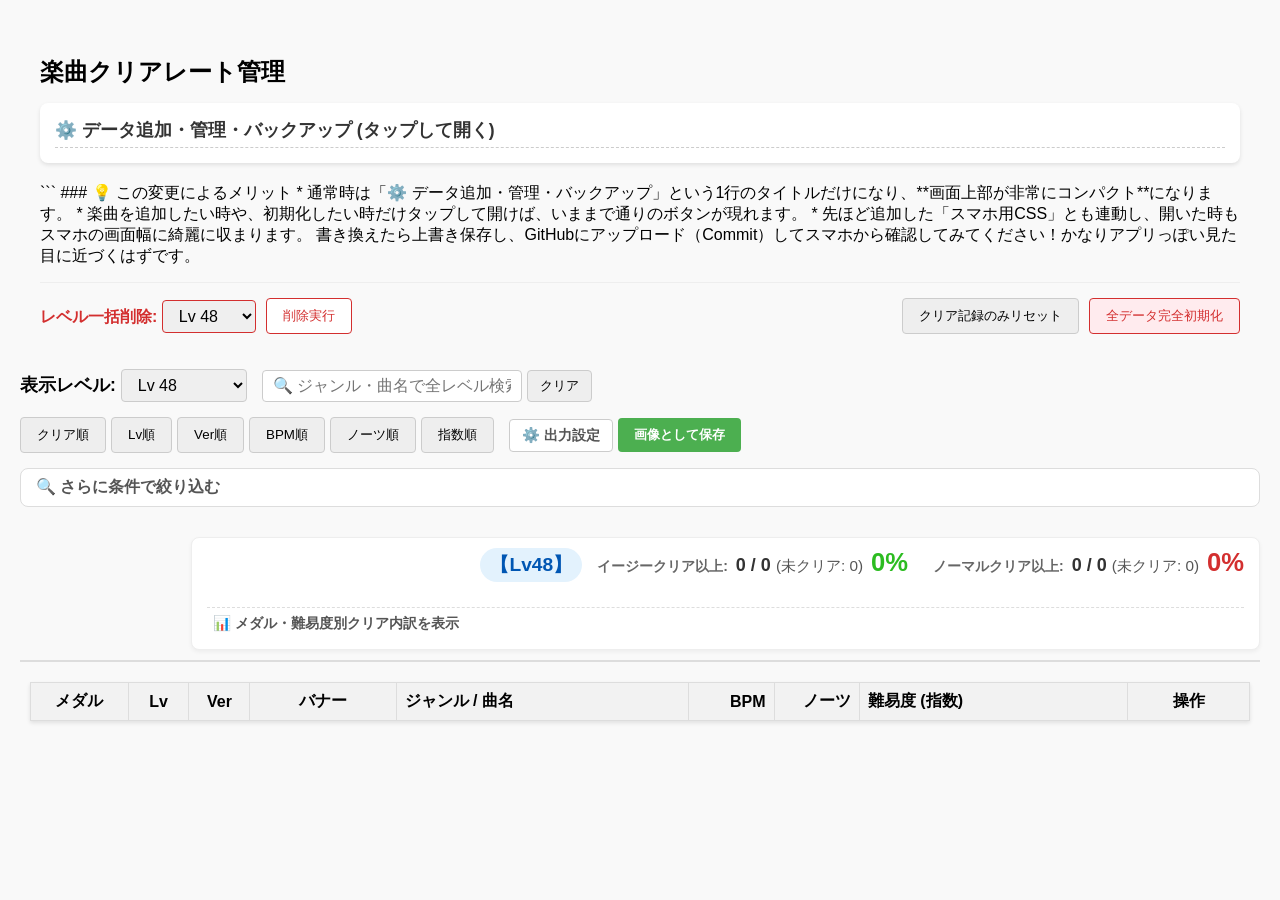
==== popn_Clear-Rate_app.html @ 13d61a09 "Update popn_Clear-Rate_app.html" ====
<!DOCTYPE html>
<html lang="ja">
<head>
    <meta charset="UTF-8">
    <meta name="viewport" content="width=device-width, initial-scale=1.0">
    <title>クリアレート管理アプリ</title>
    <style>
        body { font-family: sans-serif; padding: 20px; background-color: #f9f9f9; margin: 0; }
        h1 { font-size: 24px; margin-bottom: 15px; }
        .controls { margin-bottom: 20px; background: #fff; padding: 15px; border-radius: 8px; box-shadow: 0 2px 4px rgba(0,0,0,0.1); }
        .flex-row { display: flex; align-items: center; flex-wrap: wrap; gap: 10px; margin-bottom: 10px; }
        textarea { width: 100%; height: 100px; margin-bottom: 10px; font-family: monospace; border: 1px solid #ccc; border-radius: 4px; padding: 8px; box-sizing: border-box; }
        button { padding: 8px 16px; cursor: pointer; border: 1px solid #ccc; background-color: #eee; border-radius: 4px; }
        button:hover { background-color: #ddd; }
        select { padding: 6px 12px; font-size: 16px; border-radius: 4px; border: 1px solid #ccc; }
        .btn-danger { color: #d32f2f; border-color: #d32f2f; background-color: #ffebee; }
        .btn-danger:hover { background-color: #ffcdd2; }
        .btn-image { background-color: #4caf50; color: white; border: none; font-weight: bold; }
        .btn-image:hover { background-color: #45a049; }
        
        /* 検索ボックスのスタイル */
        .search-box { padding: 6px 10px; font-size: 16px; border: 1px solid #ccc; border-radius: 4px; width: 260px; box-sizing: border-box; }

        /* 追従（スティッキー）設定 */
        .view-header { 
            display: flex; justify-content: space-between; align-items: flex-end; 
            margin-bottom: 10px; padding-bottom: 10px; padding-top: 15px; 
            border-bottom: 2px solid #ddd; flex-wrap: wrap; gap: 15px; 
            position: sticky; top: 0; z-index: 1000; background-color: #f9f9f9; 
        }
        
        .stats-container { display: flex; flex-wrap: wrap; gap: 15px; align-items: baseline; justify-content: flex-end; margin-left: auto; background: #fff; padding: 10px 15px; border-radius: 8px; border: 1px solid #eee; box-shadow: 0 2px 4px rgba(0,0,0,0.05); }
        .stats-group { display: flex; align-items: baseline; gap: 8px; }
        .stats-title { font-size: 14px; color: #666; font-weight: bold; }
        .stats-fraction { font-size: 18px; font-weight: bold; color: #333; }
        .stats-remain { font-size: 0.85em; font-weight: normal; color: #555; }
        .stats-easypercentage { font-size: 1.6em; font-weight: bold; color: #2cbc21; }
        .stats-percentage { font-size: 1.6em; font-weight: bold; color: #d32f2f; }
        .stats-level { font-size: 1.2em; font-weight: bold; color: #0056b3; background: #e3f2fd; padding: 4px 10px; border-radius: 20px; }

        table { width: 100%; border-collapse: collapse; background: #fff; box-shadow: 0 2px 4px rgba(0,0,0,0.1); }
        th, td { border: 1px solid #ddd; padding: 8px; text-align: left; vertical-align: middle; }
        th { background-color: #f2f2f2; cursor: pointer; }
        .spicy-gauge { background-color: #ffe6e6; }
        .cleared-row { opacity: 0.8; }
        
        .edit-btn { cursor: pointer; font-size: 0.85em; padding: 4px 8px; background: #f0f0f0; border: 1px solid #ccc; border-radius: 4px; display: inline-block; font-weight: bold; white-space: nowrap; }
        .edit-btn:hover { background: #e0e0e0; }
        
        .ver-badge { font-weight: bold; color: #555; background: #eee; padding: 2px 6px; border-radius: 4px; font-size: 0.9em; display: inline-block; }
        .level-badge { font-weight: bold; color: #fff; background: #555; padding: 2px 6px; border-radius: 4px; font-size: 0.9em; display: inline-block; }
        
        /* コンパクト編集・メダル選択モーダル用のスタイル */
        .modal-overlay {
            position: fixed; top: 0; left: 0; width: 100%; height: 100%;
            background: rgba(0,0,0,0.6); z-index: 2000;
            display: flex; justify-content: center; align-items: center;
        }
        .modal-content {
            background: #fff; padding: 15px; border-radius: 8px; width: 90%; max-width: 450px;
            box-shadow: 0 4px 10px rgba(0,0,0,0.3);
            max-height: 90vh;
            overflow-y: auto;
        }
        .modal-content h3 { margin-top: 0; margin-bottom: 10px; font-size: 16px; }
        .input-group { display: flex; gap: 8px; margin-bottom: 8px; }
        .input-item { flex: 1; display: flex; flex-direction: column; }
        .input-item label { font-size: 12px; margin-bottom: 2px; color: #555; font-weight: bold; }
        .input-item input { 
            width: 100%; padding: 4px 8px; font-size: 13px; border: 1px solid #ccc; border-radius: 4px; box-sizing: border-box;
        }
        .modal-actions { margin-top: 15px; display: flex; justify-content: space-between; gap: 8px; }
        .modal-actions button { padding: 6px 12px; font-size: 13px; cursor: pointer; border-radius: 4px; }
        
        /* メダル選択グリッド */
        .medal-grid { display: grid; grid-template-columns: repeat(3, 1fr); gap: 10px; margin-top: 10px; }
        .medal-item { cursor: pointer; text-align: center; padding: 10px; border: 1px solid #eee; border-radius: 8px; transition: background 0.2s; }
        .medal-item:hover { background: #f0f8ff; border-color: #2196F3; }
        .medal-item img { width: 36px; height: 36px; object-fit: contain; display: block; margin: 0 auto 5px; }
        .medal-item .fallback-text { height: 36px; display: flex; align-items: center; justify-content: center; font-weight: bold; color: #555; font-size: 0.9em; margin-bottom: 5px; }

        /* 出力設定などのプルダウン（▼マーク）を消す */
        details > summary { list-style: none; }
        details > summary::-webkit-details-marker { display: none; }

        /* ロード画面 */
        .loading-overlay {
            position: fixed; top: 0; left: 0; width: 100%; height: 100%;
            background: rgba(255,255,255,0.8); z-index: 9999;
            display: none; justify-content: center; align-items: center;
            font-size: 1.5em; font-weight: bold; color: #333; flex-direction: column;
        }
        .spinner {
            border: 4px solid #f3f3f3; border-top: 4px solid #3498db;
            border-radius: 50%; width: 40px; height: 40px; animation: spin 1s linear infinite; margin-bottom: 10px;
        }
        @keyframes spin { 0% { transform: rotate(0deg); } 100% { transform: rotate(360deg); } }

        /* =========================================
           📱 スマホ向け最適化（レスポンシブデザイン）
           ========================================= */
        @media screen and (max-width: 768px) {
            body { padding: 10px; }
            .flex-row { flex-direction: column; align-items: stretch; gap: 5px; }
            button, select, input.search-box { 
                width: 100%; padding: 12px; font-size: 16px; box-sizing: border-box; margin-bottom: 5px;
            }
            details > div > div { width: 48%; flex: 1 1 48%; }
            .view-header { position: static; padding-top: 5px; }
            th:nth-child(3), td:nth-child(3),
            th:nth-child(6), td:nth-child(6),
            th:nth-child(7), td:nth-child(7) { display: none; }
            td { font-size: 0.85em; padding: 6px 4px; }
            th { font-size: 0.9em; padding: 6px 4px; }
            .modal-content { width: 95%; padding: 15px; }
            .medal-item { padding: 8px; }
        }
    </style>
    <script src="https://cdnjs.cloudflare.com/ajax/libs/html2canvas/1.4.1/html2canvas.min.js"></script>
</head>
<body>

    <div id="loading" class="loading-overlay">
        <div class="spinner"></div>
        <div id="loading-text">クラウドと通信中...</div>
    </div>

    <div style="padding: 20px;">
        <h1>楽曲クリアレート管理</h1>

<details class="controls" style="cursor: pointer;">
            <summary style="font-weight: bold; font-size: 1.1em; color: #333; user-select: none; outline: none; padding-bottom: 5px; border-bottom: 1px dashed #ccc;">
                ⚙️ データ追加・管理・バックアップ (タップして開く)
            </summary>
            
            <div style="margin-top: 15px; cursor: default;">
                <div class="flex-row">
                    <label style="font-weight: bold;">追加するレベル: 
                        <select id="import-level" style="padding: 10px;">
                            <option value="50">Lv 50</option>
                            <option value="49">Lv 49</option>
                            <option value="48" selected>Lv 48</option>
                            <option value="47">Lv 47</option>
                            <option value="46">Lv 46</option>
                            <option value="45">Lv 45</option>
                            <option value="44">Lv 44</option>
                            <option value="43">Lv 43</option>
                            <option value="42">Lv 42</option>
                            <option value="41">Lv 41</option>
                            <option value="40">Lv 40</option>
                            <option value="その他">その他</option>
                        </select>
                    </label>
                    <button onclick="importFromClipboard()" style="background-color: #2196F3; color: white; font-weight: bold; font-size: 1.1em; padding: 10px 20px; border: none; box-shadow: 0 2px 4px rgba(0,0,0,0.2);">📋 コピーしたデータを追加</button>
                    <button onclick="syncLocalToCloud()" style="background-color: #4caf50; color: white; font-weight: bold; font-size: 1.1em; padding: 10px 20px; border: none; box-shadow: 0 2px 4px rgba(0,0,0,0.2);">⬆️ ローカルからクラウドへ同期</button>
                    <button onclick="downloadSongsAndClearsJson()" style="background-color: #ff9800; color: white; font-weight: bold; font-size: 1.1em; padding: 10px 20px; border: none; box-shadow: 0 2px 4px rgba(0,0,0,0.2);">💾 バックアップ (データ＋クリア)</button>
                    <button onclick="downloadSongsJsonOnly()" style="background-color: #795548; color: white; font-weight: bold; font-size: 1.1em; padding: 10px 20px; border: none; box-shadow: 0 2px 4px rgba(0,0,0,0.2);">💾 バックアップ (楽曲のみ)</button>
                </div>
                
                <details style="margin-top: 10px; cursor: pointer; background: #f5f5f5; padding: 10px; border-radius: 4px;">
                    <summary style="font-size: 0.9em; color: #666; font-weight: bold;">📝 手動でペーストして追加する場合はこちら</summary>
                    <div style="margin-top: 10px; cursor: default;">
                        <textarea id="import-text" placeholder="Wikiでコピーしたテキストをここにペーストしてください..."></textarea>
                        <button onclick="importDataManual()">手動ペーストで追加</button>
                    </div>
                </details>
                
                <hr style="border: none; border-top: 1px solid #eee; margin: 15px 0;">
                
                <div class="flex-row" style="margin-bottom: 0;">
                    <label style="font-weight: bold; color: #d32f2f;">レベル一括削除: 
                        <select id="delete-level" style="border-color: #d32f2f; padding: 6px;">
                            <option value="50">Lv 50</option>
                            <option value="49">Lv 49</option>
                            <option value="48" selected>Lv 48</option>
                            <option value="47">Lv 47</option>
                            <option value="46">Lv 46</option>
                            <option value="45">Lv 45</option>
                            <option value="44">Lv 44</option>
                            <option value="43">Lv 43</option>
                            <option value="42">Lv 42</option>
                            <option value="41">Lv 41</option>
                            <option value="40">Lv 40</option>
                            <option value="その他">その他</option>
                        </select>
                    </label>
                    <button onclick="deleteLevelData()" style="color: #d32f2f; border-color: #d32f2f; background-color: #fff;">削除実行</button>
                    
                    <div style="margin-left: auto; display: flex; flex-wrap: wrap; gap: 10px;">
                        <button onclick="clearRecordsOnly()" style="padding: 8px 12px;">クリア記録のみリセット</button>
                        <button onclick="initializeData()" class="btn-danger" style="padding: 8px 12px;">全データ完全初期化</button>
                    </div>
                </div>
            </div>
        </details>
        ```

### 💡 この変更によるメリット
* 通常時は「⚙️ データ追加・管理・バックアップ」という1行のタイトルだけになり、**画面上部が非常にコンパクト**になります。
* 楽曲を追加したい時や、初期化したい時だけタップして開けば、いままで通りのボタンが現れます。
* 先ほど追加した「スマホ用CSS」とも連動し、開いた時もスマホの画面幅に綺麗に収まります。

書き換えたら上書き保存し、GitHubにアップロード（Commit）してスマホから確認してみてください！かなりアプリっぽい見た目に近づくはずです。
            </details>
            
            <hr style="border: none; border-top: 1px solid #eee; margin: 15px 0;">
            
            <div class="flex-row" style="margin-bottom: 0;">
                <label style="font-weight: bold; color: #d32f2f;">レベル一括削除: 
                    <select id="delete-level" style="border-color: #d32f2f;">
                        <option value="50">Lv 50</option>
                        <option value="49">Lv 49</option>
                        <option value="48" selected>Lv 48</option>
                        <option value="47">Lv 47</option>
                        <option value="46">Lv 46</option>
                        <option value="45">Lv 45</option>
                        <option value="44">Lv 44</option>
                        <option value="43">Lv 43</option>
                        <option value="42">Lv 42</option>
                        <option value="41">Lv 41</option>
                        <option value="40">Lv 40</option>
                        <option value="その他">その他</option>
                    </select>
                </label>
                <button onclick="deleteLevelData()" style="color: #d32f2f; border-color: #d32f2f; background-color: #fff;">削除実行</button>
                
                <div style="margin-left: auto; display: flex; gap: 10px;">
                    <button onclick="clearRecordsOnly()">クリア記録のみリセット</button>
                    <button onclick="initializeData()" class="btn-danger">全データ完全初期化</button>
                </div>
            </div>
        </div>

        <div class="view-header">
            <div style="display: flex; align-items: center; gap: 15px; flex-wrap: wrap;">
                <label style="font-weight: bold; font-size: 1.1em;">表示レベル: 
                    <select id="view-level" onchange="changeViewLevel()">
                        <option value="ALL">すべて表示</option>
                        <option value="50">Lv 50</option>
                        <option value="49">Lv 49</option>
                        <option value="48" selected>Lv 48</option>
                        <option value="47">Lv 47</option>
                        <option value="46">Lv 46</option>
                        <option value="45">Lv 45</option>
                        <option value="44">Lv 44</option>
                        <option value="43">Lv 43</option>
                        <option value="42">Lv 42</option>
                        <option value="41">Lv 41</option>
                        <option value="40">Lv 40</option>
                        <option value="その他">その他</option>
                    </select>
                </label>
                
                <div style="display: flex; align-items: center; gap: 5px;">
                    <input type="text" id="search-input" class="search-box" placeholder="🔍 ジャンル・曲名で全レベル検索..." oninput="handleSearch()">
                    <button onclick="clearSearch()" style="padding: 6px 12px; border: 1px solid #ccc; background: #eee; cursor: pointer;">クリア</button>
                </div>

                <div class="controls" style="margin: 0; padding: 0; box-shadow: none; background: transparent; display: flex; align-items: center; gap: 5px;">
                    <button onclick="sortBy('clear')">クリア順</button>
                    <button onclick="sortBy('level')">Lv順</button>
                    <button onclick="sortBy('version')">Ver順</button>
                    <button onclick="sortBy('bpm')">BPM順</button>
                    <button onclick="sortBy('notes')">ノーツ順</button>
                    <button onclick="sortBy('diff')">指数順</button>

                    <details style="position: relative; margin-left: 10px;">
                        <summary style="padding: 6px 12px; border: 1px solid #ccc; background-color: #fff; border-radius: 4px; cursor: pointer; font-size: 0.9em; font-weight: bold; color: #555;">⚙️ 出力設定</summary>
                        <div style="position: absolute; top: 100%; right: 0; background: #fff; border: 1px solid #ccc; border-radius: 6px; padding: 12px; z-index: 2000; box-shadow: 0 4px 10px rgba(0,0,0,0.2); width: max-content; display: grid; gap: 8px; margin-top: 5px; text-align: left;">
                            <div style="font-size: 0.85em; color: #666; font-weight: bold; border-bottom: 1px solid #eee; padding-bottom: 4px; margin-bottom: 4px;">画像に含める項目</div>
                            <label style="cursor: pointer;"><input type="checkbox" class="export-col-toggle" value="0" checked> メダル</label>
                            <label style="cursor: pointer;"><input type="checkbox" class="export-col-toggle" value="1" checked> Lv</label>
                            <label style="cursor: pointer;"><input type="checkbox" class="export-col-toggle" value="2" checked> Ver</label>
                            <label style="cursor: pointer;"><input type="checkbox" class="export-col-toggle" value="3" checked> バナー</label>
                            <label style="cursor: pointer;"><input type="checkbox" class="export-col-toggle" value="4" checked> ジャンル / 曲名</label>
                            <label style="cursor: pointer;"><input type="checkbox" class="export-col-toggle" value="5" checked> BPM</label>
                            <label style="cursor: pointer;"><input type="checkbox" class="export-col-toggle" value="6" checked> ノーツ</label>
                            <label style="cursor: pointer;"><input type="checkbox" class="export-col-toggle" value="7" checked> 難易度</label>
                        </div>
                    </details>
                    
                    <button onclick="exportAsImage()" class="btn-image" style="padding: 8px 16px;">画像として保存</button>
                </div>
            </div>
            
            <details style="width: 100%; margin-bottom: 15px; background: #fff; padding: 8px 15px; border-radius: 8px; border: 1px solid #ddd; box-sizing: border-box;">
                <summary style="cursor: pointer; font-weight: bold; color: #555; user-select: none;">🔍 さらに条件で絞り込む</summary>
                <div style="display: flex; flex-wrap: wrap; gap: 15px; margin-top: 10px; font-size: 0.9em; border-top: 1px dashed #eee; padding-top: 10px;">
                    <div style="display: flex; flex-direction: column;">
                        <label style="font-size: 0.8em; font-weight: bold; color: #666; margin-bottom: 2px;">クリア状態</label>
                        <select id="filter-clear" onchange="renderTable()" style="padding: 4px;">
                            <option value="ALL">すべて</option>
                            <option value="uncleared">未クリアのみ</option>
                            <option value="cleared">クリア済 (イージー以上)</option>
                            <option value="normal_cleared">クリア済 (ノーマル以上)</option>
                        </select>
                    </div>
                    <div style="display: flex; flex-direction: column;">
                        <label style="font-size: 0.8em; font-weight: bold; color: #666; margin-bottom: 2px;">メダル別</label>
                        <select id="filter-medal" onchange="renderTable()" style="padding: 4px;">
                            <option value="ALL">すべて</option>
                        </select>
                    </div>
                    <div style="display: flex; flex-direction: column;">
                        <label style="font-size: 0.8em; font-weight: bold; color: #666; margin-bottom: 2px;">バージョン</label>
                        <select id="filter-version" onchange="renderTable()" style="padding: 4px;">
                            <option value="ALL">すべて</option>
                        </select>
                    </div>
                    <div style="display: flex; flex-direction: column;">
                        <label style="font-size: 0.8em; font-weight: bold; color: #666; margin-bottom: 2px;">難易度</label>
                        <select id="filter-diff" onchange="renderTable()" style="padding: 4px;">
                            <option value="ALL">すべて</option>
                            <option value="危険">危険</option>
                            <option value="別格">別格</option>
                            <option value="詐称">詐称</option>
                            <option value="強">強</option>
                            <option value="中(全体)">中 (すべて)</option>
                            <option value="中(+)">中(+)</option>
                            <option value="中(-)">中(-)</option>
                            <option value="弱">弱</option>
                            <option value="逆詐称">逆詐称</option>
                            <option value="入門">入門</option>
                            <option value="未分類">未分類</option>
                        </select>
                    </div>
                    <div style="display: flex; align-items: flex-end;">
                        <button onclick="resetFilters()" style="padding: 4px 12px; height: 28px; background: #eee; border: 1px solid #ccc;">リセット</button>
                    </div>
                </div>
            </details>

            <div class="stats-container" id="stats-display"></div>
        </div>

        <div id="capture-area" style="background-color: #f9f9f9; padding: 10px;">
            <div id="capture-stats-placeholder"></div>
            <table id="song-table">
                <thead>
                    <tr>
                        <th style="width: 8%; text-align: center;">メダル</th>
                        <th style="width: 5%; text-align: center;">Lv</th>
                        <th style="width: 5%; text-align: center;">Ver</th>
                        <th style="width: 12%; text-align: center;">バナー</th>
                        <th style="width: 24%;">ジャンル / 曲名</th>
                        <th style="width: 7%; text-align: right;">BPM</th>
                        <th style="width: 7%; text-align: right;">ノーツ</th>
                        <th style="width: 22%;">難易度 (指数)</th>
                        <th style="width: 10%; text-align: center;" class="no-export">操作</th>
                    </tr>
                </thead>
                <tbody id="song-list"></tbody>
            </table>
        </div>
    </div>

    <div id="edit-modal" class="modal-overlay" style="display: none;">
        <div class="modal-content">
            <h3>楽曲データの編集</h3>
            <input type="hidden" id="edit-original-id">
            
            <div class="input-item" style="margin-bottom: 8px;">
                <label>ジャンル</label>
                <input type="text" id="edit-genre">
            </div>
            <div class="input-item" style="margin-bottom: 8px;">
                <label>曲名</label>
                <input type="text" id="edit-title">
            </div>
            
            <div class="input-group">
                <div class="input-item"><label>Lv</label><input type="text" id="edit-level"></div>
                <div class="input-item"><label>Ver</label><input type="text" id="edit-version"></div>
                <div class="input-item"><label>BPM</label><input type="text" id="edit-bpm"></div>
                <div class="input-item"><label>ノーツ数</label><input type="number" id="edit-notes"></div>
            </div>
            
            <div class="input-item" style="margin-bottom: 8px;">
                <label>難易度 (例: 別格(+1.5) や 弱(-0.5))</label>
                <input type="text" id="edit-diff">
            </div>

            <div class="input-item" style="margin-bottom: 8px;">
                <label>バナー画像URL (任意)</label>
                <input type="text" id="edit-banner-url" placeholder="https://...">
            </div>
            
            <div class="modal-actions">
                <button onclick="deleteSong()" style="background-color: #f44336; color: white; border: 1px solid #d32f2f;">削除</button>
                <div style="display: flex; gap: 8px;">
                    <button onclick="closeEditModal()" style="border: 1px solid #ccc; background: #eee;">キャンセル</button>
                    <button onclick="saveEditModal()" style="background-color: #4caf50; color: white; font-weight: bold; border: 1px solid #388e3c;">保存</button>
                </div>
            </div>
        </div>
    </div>

    <div id="medal-modal" class="modal-overlay" style="display: none;">
        <div class="modal-content" style="max-width: 400px;">
            <h3 style="text-align: center; color: #555; border-bottom: 1px solid #eee; padding-bottom: 10px;">メダルを選択</h3>
            <div id="medal-grid" class="medal-grid"></div>
            <div class="modal-actions" style="justify-content: center; margin-top: 20px;">
                <button onclick="closeMedalModal()" style="border: 1px solid #ccc; background: #eee; padding: 8px 30px;">キャンセル</button>
            </div>
        </div>
    </div>

    <script>
        // ==========================================
        // ★クラウド同期設定（GAS）
        // ==========================================
        const GAS_URL = 'https://script.google.com/macros/s/AKfycbz3kRJO-DfaAKiPenGLrnB4D5BJ45eqOCwAoSyFDr-CDD2cbVI0jW580beHw2bjjoTGUw/exec';
        // ==========================================

        const STORAGE_KEY_SONGS = 'popn_songs_data_v2';
        const STORAGE_KEY_CLEARS = 'popn_clear_data_v2';

        // ★ 認証用の一時パスワード保持変数
        let currentPassword = sessionStorage.getItem('admin_pwd') || "";

        const MEDAL_TYPES = {
            '':         { imgUrl: 'URLをペースト', label: '未プレイ', rank: 0, isEasyClear: false, isNormalClear: false },
            '黒丸':     { imgUrl: 'https://eacache.s.konaminet.jp/game/popn/popn29/images/p/howto/more/groove_02.png', label: '黒丸', rank: 1, isEasyClear: false, isNormalClear: false },
            '黒菱':     { imgUrl: 'https://eacache.s.konaminet.jp/game/popn/popn29/images/p/howto/more/groove_01.png', label: '黒菱', rank: 2, isEasyClear: false, isNormalClear: false },
            '黒星':     { imgUrl: 'https://eacache.s.konaminet.jp/game/popn/popn29/images/p/howto/more/groove_00.png', label: '黒星', rank: 3, isEasyClear: false, isNormalClear: false },
            'イージー': { imgUrl: 'https://eacache.s.konaminet.jp/game/popn/popn29/images/p/howto/more/easy.png', label: 'イージー', rank: 4, isEasyClear: true, isNormalClear: false },
            'ロングオフ': { imgUrl: 'https://eacache.s.konaminet.jp/game/popn/popn29/images/p/howto/more/long_off.png', label: 'ロングオフ', rank: 5, isEasyClear: true, isNormalClear: true },
            '銅丸':     { imgUrl: 'https://eacache.s.konaminet.jp/game/popn/popn29/images/p/howto/more/bad_02.png', label: '銅丸', rank: 6, isEasyClear: true, isNormalClear: true },
            '銅菱':     { imgUrl: 'https://eacache.s.konaminet.jp/game/popn/popn29/images/p/howto/more/bad_01.png', label: '銅菱', rank: 7, isEasyClear: true, isNormalClear: true },
            '銅星':     { imgUrl: 'https://eacache.s.konaminet.jp/game/popn/popn29/images/p/howto/more/bad_00.png', label: '銅星', rank: 8, isEasyClear: true, isNormalClear: true },
            '銀丸':     { imgUrl: 'https://eacache.s.konaminet.jp/game/popn/popn29/images/p/howto/more/full_combo_02.png', label: '銀丸', rank: 9, isEasyClear: true, isNormalClear: true },
            '銀菱':     { imgUrl: 'https://eacache.s.konaminet.jp/game/popn/popn29/images/p/howto/more/full_combo_01.png', label: '銀菱', rank: 10, isEasyClear: true, isNormalClear: true },
            '銀星':     { imgUrl: 'https://eacache.s.konaminet.jp/game/popn/popn29/images/p/howto/more/full_combo_00.png', label: '銀星', rank: 11, isEasyClear: true, isNormalClear: true },
            '金星':     { imgUrl: 'https://eacache.s.konaminet.jp/game/popn/popn29/images/p/howto/more/perfect_00.png', label: '金星', rank: 12, isEasyClear: true, isNormalClear: true }
        };

        let currentMedalEditId = null;

        function showLoading(show, text = 'クラウドと通信中...') {
            document.getElementById('loading-text').innerText = text;
            document.getElementById('loading').style.display = show ? 'flex' : 'none';
        }

        // ★ パスワード認証をチェックする関数
        function checkAuth() {
            if (currentPassword !== "") return true;
            const pwd = prompt("データの編集・追加を行うにはパスワードを入力してください:");
            if (pwd) {
                currentPassword = pwd;
                sessionStorage.setItem('admin_pwd', currentPassword);
                return true;
            }
            return false;
        }

        function initFilters() {
            const medalSelect = document.getElementById('filter-medal');
            medalSelect.innerHTML = '<option value="ALL">すべて</option>';
            Object.keys(MEDAL_TYPES).forEach(k => {
                if (k === '') return;
                const option = document.createElement('option');
                option.value = k;
                option.text = MEDAL_TYPES[k].label;
                medalSelect.appendChild(option);
            });
            const optionUnplayed = document.createElement('option');
            optionUnplayed.value = 'unplayed';
            optionUnplayed.text = '未プレイ';
            medalSelect.appendChild(optionUnplayed);

            updateVersionFilter();
        }

        function updateVersionFilter() {
            const versionSelect = document.getElementById('filter-version');
            if (!versionSelect) return;
            const currentVal = versionSelect.value;
            
            versionSelect.innerHTML = '<option value="ALL">すべて</option>';
            
            const versions = [...new Set(songs.map(s => s.version))].filter(v => v).sort((a, b) => getVersionSortValue(a) - getVersionSortValue(b));
            versions.forEach(v => {
                const option = document.createElement('option');
                option.value = v;
                option.text = v;
                versionSelect.appendChild(option);
            });
            
            if (versions.includes(currentVal)) {
                versionSelect.value = currentVal;
            }
        }

        function resetFilters() {
            document.getElementById('filter-clear').value = 'ALL';
            document.getElementById('filter-medal').value = 'ALL';
            document.getElementById('filter-version').value = 'ALL';
            document.getElementById('filter-diff').value = 'ALL';
            renderTable();
        }

        function initMedalGrid() {
            const grid = document.getElementById('medal-grid');
            let html = '';
            Object.keys(MEDAL_TYPES).forEach(k => {
                const m = MEDAL_TYPES[k];
                const isValidUrl = m.imgUrl.startsWith('http') || m.imgUrl.startsWith('data:');
                const display = isValidUrl 
                    ? `<img src="${m.imgUrl}" alt="${m.label}">` 
                    : `<div class="fallback-text">${m.label}</div>`;
                
                html += `
                    <div class="medal-item" onclick="selectMedal('${k}')">
                        ${display}
                        <div style="font-size: 0.8em; color: #555; font-weight: bold;">${m.label}</div>
                    </div>
                `;
            });
            grid.innerHTML = html;
        }

        function openMedalModal(id) {
            currentMedalEditId = id;
            document.getElementById('medal-modal').style.display = 'flex';
        }

        function closeMedalModal() {
            currentMedalEditId = null;
            document.getElementById('medal-modal').style.display = 'none';
        }

        async function selectMedal(medalKey) {
            if (!checkAuth()) return; // ★ 編集ブロック
            if (currentMedalEditId) {
                if (medalKey === '') {
                    delete clearRecords[currentMedalEditId];
                } else {
                    clearRecords[currentMedalEditId] = medalKey;
                }
                localStorage.setItem(STORAGE_KEY_CLEARS, JSON.stringify(clearRecords));
                renderTable();
                closeMedalModal();
                
                await saveToCloud();
            }
        }

        function parseDifficulty(rawStr) {
            if (!rawStr) return { diffClass: '未分類', diffIndex: null };
            
            let diffClass = '未分類';
            let diffIndex = null;

            let normalizedStr = rawStr
                .replace(/[＋]/g, '+')
                .replace(/[－]/g, '-')
                .replace(/[０-９]/g, s => String.fromCharCode(s.charCodeAt(0) - 0xFEE0))
                .replace(/．/g, '.');

            const match = normalizedStr.match(/([-+]?\d*\.?\d+)/);
            if (match) {
                diffIndex = parseFloat(match[1]);
            }

            if (rawStr.includes('危険')) diffClass = '危険';
            else if (rawStr.includes('別格')) diffClass = '別格';
            else if (rawStr.includes('逆詐称')) diffClass = '逆詐称';
            else if (rawStr.includes('詐称')) diffClass = '詐称';
            else if (rawStr.includes('入門')) diffClass = '入門';
            else if (rawStr.includes('強')) diffClass = '強';
            else if (rawStr.includes('中')) diffClass = '中';
            else if (rawStr.includes('弱')) diffClass = '弱';

            return { diffClass, diffIndex };
        }

        // ---------- データ初期化・読み込み処理 ----------
        let songs = [];
        let clearRecords = JSON.parse(localStorage.getItem(STORAGE_KEY_CLEARS)) || {};
        let needsClearSave = false;
        
        let currentSort = 'version';
        let sortDesc = false;
        let currentViewLevel = '48';

        window.onload = async () => {
            if (GAS_URL && GAS_URL.trim() !== '') {
                showLoading(true, 'クラウドからデータを取得中...');
                try {
                    const response = await fetch(GAS_URL);
                    if (!response.ok) throw new Error('Network error');
                    const fetchedData = await response.json();
                    
                    if (fetchedData && fetchedData.songs) {
                        songs = fetchedData.songs;
                        if (fetchedData.clearRecords) {
                            clearRecords = fetchedData.clearRecords;
                        }
                    }
                } catch (error) {
                    console.warn('クラウドからの読み込みに失敗しました。ローカルデータを使用します。', error);
                    songs = JSON.parse(localStorage.getItem(STORAGE_KEY_SONGS)) || [];
                }
                showLoading(false);
            } else {
                try {
                    const response = await fetch('songs.json');
                    if (response.ok) {
                        const fetchedData = await response.json();
                        if (Array.isArray(fetchedData)) {
                            songs = fetchedData;
                        } else if (fetchedData && fetchedData.songs) {
                            songs = fetchedData.songs;
                            if (fetchedData.clearRecords) {
                                clearRecords = { ...clearRecords, ...fetchedData.clearRecords };
                                needsClearSave = true;
                            }
                        }
                    }
                } catch (error) {
                    songs = JSON.parse(localStorage.getItem(STORAGE_KEY_SONGS)) || [];
                }
            }

            // マイグレーション
            songs.forEach(s => {
                if (!s.level) { s.level = '48'; }
                const reporsed = parseDifficulty(s.diffRaw);
                if(s.diffClass !== reporsed.diffClass || s.diffIndex !== reporsed.diffIndex) {
                    s.diffClass = reporsed.diffClass;
                    s.diffIndex = reporsed.diffIndex;
                }
                const expectedId = s.genre + "_" + s.title + "_" + s.notes;
                if (s.id !== expectedId) {
                    if (clearRecords[s.id] !== undefined) {
                        clearRecords[expectedId] = clearRecords[s.id];
                        delete clearRecords[s.id];
                        needsClearSave = true;
                    }
                    s.id = expectedId;
                }
            });

            for (let key in clearRecords) {
                if (clearRecords[key] === true) { clearRecords[key] = '銅丸'; needsClearSave = true; } 
                else if (clearRecords[key] === false) { delete clearRecords[key]; needsClearSave = true; } 
                else if (clearRecords[key] === '緑丸') { clearRecords[key] = 'イージー'; needsClearSave = true; }
            }
            if (needsClearSave) {
                localStorage.setItem(STORAGE_KEY_CLEARS, JSON.stringify(clearRecords));
                // もし初回起動時からパスワードを持っていない場合は保存をスキップ（不要なエラーを防ぐため）
                if(currentPassword !== "") saveToCloud(); 
            }

            initFilters();
            initMedalGrid();
            document.getElementById('view-level').value = currentViewLevel;
            renderTable();
        };

        // ★ クラウド（GAS）にデータを送信する関数
        async function saveToCloud() {
            if (!GAS_URL || GAS_URL.trim() === '') return;
            showLoading(true, 'クラウドに保存中...');
            try {
                // 送信データにパスワードを含める
                const exportData = { songs: songs, clearRecords: clearRecords, password: currentPassword };
                const response = await fetch(GAS_URL, {
                    method: 'POST',
                    body: JSON.stringify(exportData)
                });
                
                const result = await response.json();
                if (result.status === 'error') {
                    alert(result.message + "\nページを再読み込みします。");
                    sessionStorage.removeItem('admin_pwd'); // パスワードリセット
                    currentPassword = "";
                    location.reload(); // 不正なローカル編集を元に戻す
                }
            } catch (e) {
                console.error("クラウド保存エラー:", e);
                alert("通信エラーが発生しました。");
            }
            showLoading(false);
        }

        async function syncLocalToCloud() {
            if (!checkAuth()) return; // ★ 編集ブロック

            if (!GAS_URL || GAS_URL.trim() === '') {
                alert("GAS_URLが設定されていません。先にGASのデプロイとURLの貼り付けを行ってください。");
                return;
            }

            const localSongs = JSON.parse(localStorage.getItem(STORAGE_KEY_SONGS)) || [];
            const localClears = JSON.parse(localStorage.getItem(STORAGE_KEY_CLEARS)) || {};

            if (localSongs.length === 0 && Object.keys(localClears).length === 0) {
                alert("ブラウザ（ローカル）にデータが見つかりません。すでに移行済みか、別のブラウザで開いている可能性があります。");
                return;
            }

            if (!confirm("ブラウザに保存されている「" + localSongs.length + "件の楽曲」と「クリア記録」をクラウドにアップロードしますか？\n（クラウド側の既存データは上書きされます）")) {
                return;
            }

            showLoading(true, 'クラウドへ移行中...');
            try {
                const exportData = {
                    songs: localSongs,
                    clearRecords: localClears,
                    password: currentPassword // ★ パスワードを含める
                };

                const res = await fetch(GAS_URL, {
                    method: 'POST',
                    body: JSON.stringify(exportData)
                });

                const result = await res.json();
                if (result.status === 'error') {
                    alert(result.message);
                    sessionStorage.removeItem('admin_pwd');
                    currentPassword = "";
                } else {
                    alert("クラウドへの移行が完了しました！\n今後は自動的にクラウドと同期されるため、このボタンはもう使わなくてOKです。");
                    location.reload();
                }
            } catch (e) {
                alert("同期に失敗しました。GASのURLが正しいか確認してください。");
                console.error(e);
            }
            showLoading(false);
        }

        // ---------- JSONダウンロード用の処理 ----------
        function downloadSongsAndClearsJson() {
            if (!checkAuth()) return; // ★ 編集ブロック
            const exportData = { songs: songs, clearRecords: clearRecords };
            const dataStr = JSON.stringify(exportData, null, 2);
            triggerDownload(dataStr, 'songs.json', 'クリア記録を含めて');
        }

        function downloadSongsJsonOnly() {
            if (!checkAuth()) return; // ★ 編集ブロック
            const dataStr = JSON.stringify(songs, null, 2);
            triggerDownload(dataStr, 'songs.json', '楽曲データのみで');
        }

        function triggerDownload(dataStr, filename, typeMessage) {
            const blob = new Blob([dataStr], { type: 'application/json' });
            const url = URL.createObjectURL(blob);
            const a = document.createElement('a');
            a.href = url;
            a.download = filename;
            a.click();
            URL.revokeObjectURL(url);
            
            alert(`「${filename}」として${typeMessage}保存しました。`);
        }
        // --------------------------------------------------

        async function importFromClipboard() {
            if (!checkAuth()) return; // ★ 編集ブロック
            try {
                const text = await navigator.clipboard.readText();
                if (!text || text.trim() === '') {
                    alert("クリップボードにデータがありません。\nWikiで「魔法のボタン」を押してから実行してください。");
                    return;
                }
                const targetLevel = document.getElementById('import-level').value;
                await processImportText(text, targetLevel);
            } catch (err) {
                alert("クリップボードの読み取りが許可されなかったか、失敗しました。\n「手動でペーストして追加する場合はこちら」を開いて、手動で貼り付けてください。");
                console.error(err);
            }
        }

        async function importDataManual() {
            if (!checkAuth()) return; // ★ 編集ブロック
            const text = document.getElementById('import-text').value;
            if (!text.trim()) {
                alert("テキストエリアが空です。");
                return;
            }
            const targetLevel = document.getElementById('import-level').value;
            await processImportText(text, targetLevel);
            document.getElementById('import-text').value = '';
        }

        async function processImportText(text, targetLevel) {
            const lines = text.split('\n');
            let newSongsAdded = 0;
            let songsUpdated = 0;

            lines.forEach(line => {
                let cleanLine = line.replace(/<[^>]*>?/gm, '');
                cleanLine = cleanLine.replace(/\[\[[^\]]*?\|([^\]]*?)\]\]/g, '$1');
                cleanLine = cleanLine.replace(/\[\[(.*?)\]\]/g, '$1');

                let p = cleanLine.replace(/^\|/, '').replace(/\|$/, '').split('|').map(s => s.trim());
                if (p.length < 5) return; 

                let notesIndex = -1;
                for (let i = p.length - 1; i >= 2; i--) {
                    if (/^\d+$/.test(p[i]) && parseInt(p[i], 10) > 50) {
                        notesIndex = i;
                        break;
                    }
                }

                if (notesIndex === -1) return;

                const notes = parseInt(p[notesIndex], 10);
                const diffRaw = p[notesIndex + 1] || "";

                let bpmIndex = notesIndex - 1;
                if (p[bpmIndex] !== undefined && (p[bpmIndex].includes(':') || p[bpmIndex] === "")) {
                    bpmIndex = notesIndex - 2;
                }

                const bpm = p[bpmIndex] || "";
                const title = p[bpmIndex - 1] || "";
                const genre = p[bpmIndex - 2] || "";
                
                const versionRaw = p[0] || "";
                const version = versionRaw.replace(/\[|\]/g, '').trim();

                const parsed = parseDifficulty(diffRaw);
                const diffClass = parsed.diffClass;
                const diffIndex = parsed.diffIndex;

                const id = genre + "_" + title + "_" + notes;
                const existingIndex = songs.findIndex(s => s.id === id);

                if (existingIndex === -1) {
                    songs.push({ 
                        id, level: targetLevel, version, genre, title, bpm, notes, diffClass, diffIndex, diffRaw, bannerUrl: "", originalOrder: songs.length 
                    });
                    newSongsAdded++;
                } else {
                    let hasChanged = false;
                    const song = songs[existingIndex];

                    if (song.level !== targetLevel) {
                        song.level = targetLevel;
                        hasChanged = true;
                    }
                    
                    if (song.diffRaw !== diffRaw || song.diffClass !== diffClass || song.diffIndex !== diffIndex) {
                        song.diffRaw = diffRaw;
                        song.diffClass = diffClass;
                        song.diffIndex = diffIndex;
                        hasChanged = true;
                    }

                    if (hasChanged) {
                        songsUpdated++;
                    }
                }
            });

            localStorage.setItem(STORAGE_KEY_SONGS, JSON.stringify(songs));
            localStorage.setItem(STORAGE_KEY_CLEARS, JSON.stringify(clearRecords));
            
            updateVersionFilter();
            document.getElementById('search-input').value = '';
            currentViewLevel = targetLevel;
            document.getElementById('view-level').value = targetLevel;
            renderTable();
            
            await saveToCloud();
            alert(`レベル${targetLevel}として、${newSongsAdded}件を新規追加、${songsUpdated}件を更新しました。`);
        }

        async function updateBannerFromClipboard(id) {
            if (!checkAuth()) return; // ★ 編集ブロック
            try {
                const text = await navigator.clipboard.readText();
                if (!text || text.trim() === '') {
                    alert("クリップボードに画像のURLがありません。\n画像のURLをコピーしてから再度クリックしてください。");
                    return;
                }
                const songIndex = songs.findIndex(s => s.id === id);
                if (songIndex === -1) return;

                songs[songIndex].bannerUrl = text.trim();
                localStorage.setItem(STORAGE_KEY_SONGS, JSON.stringify(songs));
                renderTable();
                await saveToCloud();
            } catch (err) {
                const songIndex = songs.findIndex(s => s.id === id);
                if (songIndex === -1) return;
                const currentUrl = songs[songIndex].bannerUrl || "";
                const newUrl = prompt(`【自動取得ブロック】\nブラウザの設定でクリップボードの自動読み取りがブロックされています。\nここにバナー画像のアドレス（URL）を手動で貼り付けてください:`, currentUrl);
                
                if (newUrl !== null) { 
                    songs[songIndex].bannerUrl = newUrl.trim();
                    localStorage.setItem(STORAGE_KEY_SONGS, JSON.stringify(songs));
                    renderTable(); 
                    await saveToCloud();
                }
            }
        }

        function handleSearch() { renderTable(); }
        function clearSearch() { document.getElementById('search-input').value = ''; renderTable(); }

        async function exportAsImage() {
            // 画像出力は閲覧専用機能なのでパスワードは不要
            const btn = document.querySelector('.btn-image');
            const originalText = btn.innerText;
            
            const activeCheckboxes = Array.from(document.querySelectorAll('.export-col-toggle'));
            const activeIndices = activeCheckboxes.filter(cb => cb.checked).map(cb => parseInt(cb.value));

            if (activeIndices.length === 0) {
                alert("画像に出力する項目を1つ以上選択してください。");
                return;
            }

            btn.innerText = "生成中... (画像読込待機)";
            
            const exportContainer = document.createElement('div');
            exportContainer.style.position = 'absolute';
            exportContainer.style.left = '-9999px';
            exportContainer.style.top = '0';
            exportContainer.style.backgroundColor = '#f9f9f9';
            exportContainer.style.padding = '20px';
            exportContainer.style.width = 'max-content';
            exportContainer.style.fontFamily = 'sans-serif';
            document.body.appendChild(exportContainer);

            const statsClone = document.getElementById('stats-display').cloneNode(true);
            statsClone.style.marginBottom = '20px';
            statsClone.style.fontSize = '1.3em';
            statsClone.style.padding = '20px'; 

            const statGroups = statsClone.querySelectorAll('.stats-group');
            statGroups.forEach(group => { group.style.gap = '15px'; });

            const statTitles = statsClone.querySelectorAll('.stats-title');
            statTitles.forEach(title => { title.style.fontSize = '1.1em'; });

            const statFractions = statsClone.querySelectorAll('.stats-fraction');
            statFractions.forEach(frac => { frac.style.fontSize = '1.3em'; });

            const statRemains = statsClone.querySelectorAll('.stats-remain');
            statRemains.forEach(rem => { rem.style.fontSize = '0.9em'; });

            const easyPercs = statsClone.querySelectorAll('.stats-easypercentage');
            easyPercs.forEach(perc => { perc.style.fontSize = '2.3em'; });

            const percs = statsClone.querySelectorAll('.stats-percentage');
            percs.forEach(perc => { perc.style.fontSize = '2.3em'; });

            const levelBadges = statsClone.querySelectorAll('.stats-level');
            levelBadges.forEach(badge => {
                badge.style.fontSize = '1.9em';
                badge.style.padding = '10px 25px'; 
            });

            const detailsElement = statsClone.querySelector('details');
            if (detailsElement) {
                const contentDiv = detailsElement.querySelector('.details-content');
                if (detailsElement.hasAttribute('open')) {
                    if (contentDiv) contentDiv.style.display = 'block'; 
                } else {
                    if (contentDiv) contentDiv.style.display = 'none'; 
                }
            }
            
            const statsImages = Array.from(statsClone.querySelectorAll('img'));
            statsImages.forEach(img => {
                const originalSrc = img.getAttribute('src');
                if (originalSrc && originalSrc.startsWith('http') && !originalSrc.includes('wsrv.nl')) {
                    img.setAttribute('crossOrigin', 'anonymous');
                    img.src = `https://wsrv.nl/?url=${encodeURIComponent(originalSrc)}`;
                }
            });

            exportContainer.appendChild(statsClone);

            const tablesWrapper = document.createElement('div');
            tablesWrapper.style.display = 'flex';
            tablesWrapper.style.gap = '20px';
            tablesWrapper.style.alignItems = 'flex-start';
            exportContainer.appendChild(tablesWrapper);

            const originalRows = Array.from(document.querySelectorAll('#song-list tr'));
            const chunkSize = 30;

            const colWidths = [8, 5, 5, 12, 30, 8, 8, 24];
            let totalPct = 0;
            activeIndices.forEach(idx => totalPct += colWidths[idx]);
            const totalWidth = totalPct * 10; 

            const colProps = [
                { id: 0, html: `<th style="width: ${colWidths[0]}%; text-align: center; border: 1px solid #ddd; padding: 8px; background-color: #f2f2f2;">メダル</th>` },
                { id: 1, html: `<th style="width: ${colWidths[1]}%; text-align: center; border: 1px solid #ddd; padding: 8px; background-color: #f2f2f2;">Lv</th>` },
                { id: 2, html: `<th style="width: ${colWidths[2]}%; text-align: center; border: 1px solid #ddd; padding: 8px; background-color: #f2f2f2;">Ver</th>` },
                { id: 3, html: `<th style="width: ${colWidths[3]}%; text-align: center; border: 1px solid #ddd; padding: 8px; background-color: #f2f2f2;">バナー</th>` },
                { id: 4, html: `<th style="width: ${colWidths[4]}%; border: 1px solid #ddd; padding: 8px; background-color: #f2f2f2; text-align: left;">ジャンル / 曲名</th>` },
                { id: 5, html: `<th style="width: ${colWidths[5]}%; text-align: right; border: 1px solid #ddd; padding: 8px; background-color: #f2f2f2;">BPM</th>` },
                { id: 6, html: `<th style="width: ${colWidths[6]}%; text-align: right; border: 1px solid #ddd; padding: 8px; background-color: #f2f2f2;">ノーツ</th>` },
                { id: 7, html: `<th style="width: ${colWidths[7]}%; border: 1px solid #ddd; padding: 8px; background-color: #f2f2f2; text-align: left;">難易度</th>` }
            ];

            for (let i = 0; i < originalRows.length; i += chunkSize) {
                const chunk = originalRows.slice(i, i + chunkSize);

                const table = document.createElement('table');
                table.style.borderCollapse = 'collapse';
                table.style.backgroundColor = '#fff';
                table.style.boxShadow = '0 2px 4px rgba(0,0,0,0.1)';
                table.style.width = `${totalWidth}px`;

                const thead = document.createElement('thead');
                let theadHtml = '<tr>';
                colProps.forEach(prop => {
                    if (activeIndices.includes(prop.id)) {
                        theadHtml += prop.html;
                    }
                });
                theadHtml += '</tr>';
                thead.innerHTML = theadHtml;
                table.appendChild(thead);

                const tbody = document.createElement('tbody');
                chunk.forEach(row => {
                    const clonedRow = row.cloneNode(true);
                    
                    if (clonedRow.lastElementChild) {
                        clonedRow.removeChild(clonedRow.lastElementChild);
                    }

                    const cells = Array.from(clonedRow.children);
                    
                    cells.forEach((cell, index) => {
                        cell.style.border = '1px solid #ddd';
                        cell.style.padding = '8px';
                        cell.style.verticalAlign = 'middle';

                        if (index === 0 || index === 3) {
                            const img = cell.querySelector('img');
                            if (img) {
                                const originalSrc = img.getAttribute('src');
                                if (originalSrc && originalSrc.startsWith('http') && !originalSrc.includes('wsrv.nl')) {
                                    img.setAttribute('crossOrigin', 'anonymous');
                                    img.src = `https://wsrv.nl/?url=${encodeURIComponent(originalSrc)}`;
                                }
                            }
                        }
                    });

                    for (let c = cells.length - 1; c >= 0; c--) {
                        if (!activeIndices.includes(c)) {
                            clonedRow.removeChild(cells[c]);
                        }
                    }

                    tbody.appendChild(clonedRow);
                });
                
                table.appendChild(tbody);
                tablesWrapper.appendChild(table);
            }

            const exportImages = Array.from(exportContainer.querySelectorAll('img'));
            await Promise.all(exportImages.map(img => {
                return new Promise(resolve => {
                    if (img.complete) {
                        resolve();
                    } else {
                        img.onload = resolve;
                        img.onerror = resolve; 
                    }
                });
            }));

            btn.innerText = "生成中... (描画中)";

            const searchInput = document.getElementById('search-input');
            const isSearching = searchInput && searchInput.value.trim() !== '';
            const fileNameLevel = isSearching ? 'Search' : currentViewLevel;

            try {
                const canvas = await html2canvas(exportContainer, {
                    backgroundColor: "#f9f9f9",
                    useCORS: true,
                    scale: 2 
                });
                const link = document.createElement('a');
                const date = new Date().toISOString().slice(0,10);
                link.download = `popn_clearrate_Lv${fileNameLevel}_${date}.png`;
                link.href = canvas.toDataURL("image/png");
                link.click();
            } catch (err) {
                alert("画像の生成に失敗しました。（一部の画像URLがセキュリティ制限に引っかかっている可能性があります）");
                console.error(err);
            } finally {
                document.body.removeChild(exportContainer);
                btn.innerText = originalText;
            }
        }

        async function deleteLevelData() {
            if (!checkAuth()) return; // ★ 編集ブロック
            const targetLevel = document.getElementById('delete-level').value;
            const songsToDelete = songs.filter(s => s.level === targetLevel);
            
            if (songsToDelete.length === 0) {
                alert(`レベル${targetLevel}の楽曲データはありません。`);
                return;
            }

            if(confirm(`【警告】レベル${targetLevel}の楽曲データ（${songsToDelete.length}件）をすべて削除しますか？\n（クリア記録も削除されます。この操作は元に戻せません）`)) {
                const deleteIds = songsToDelete.map(s => s.id);
                
                songs = songs.filter(s => s.level !== targetLevel);
                
                deleteIds.forEach(id => {
                    delete clearRecords[id];
                });

                localStorage.setItem(STORAGE_KEY_SONGS, JSON.stringify(songs));
                localStorage.setItem(STORAGE_KEY_CLEARS, JSON.stringify(clearRecords));
                
                updateVersionFilter();
                renderTable();
                await saveToCloud();
                
                alert(`レベル${targetLevel}の楽曲データとクリア記録を削除しました。`);
            }
        }

        function openEditModal(id) {
            const song = songs.find(s => s.id === id);
            if (!song) return;
            
            document.getElementById('edit-original-id').value = song.id;
            document.getElementById('edit-genre').value = song.genre;
            document.getElementById('edit-title').value = song.title;
            document.getElementById('edit-level').value = song.level || "";
            document.getElementById('edit-version').value = song.version || "";
            document.getElementById('edit-bpm').value = song.bpm || "";
            document.getElementById('edit-notes').value = song.notes || 0;
            document.getElementById('edit-diff').value = song.diffRaw || "";
            document.getElementById('edit-banner-url').value = song.bannerUrl || "";
            
            document.getElementById('edit-modal').style.display = 'flex';
        }

        function closeEditModal() {
            document.getElementById('edit-modal').style.display = 'none';
        }

        async function deleteSong() {
            if (!checkAuth()) return; // ★ 編集ブロック
            if(confirm("この楽曲をリストから削除しますか？\n（クリア記録も同時に削除されます）")) {
                const originalId = document.getElementById('edit-original-id').value;
                songs = songs.filter(s => s.id !== originalId);
                delete clearRecords[originalId];
                
                localStorage.setItem(STORAGE_KEY_SONGS, JSON.stringify(songs));
                localStorage.setItem(STORAGE_KEY_CLEARS, JSON.stringify(clearRecords));
                
                updateVersionFilter();
                renderTable();
                closeEditModal();
                await saveToCloud();
            }
        }

        async function saveEditModal() {
            if (!checkAuth()) return; // ★ 編集ブロック
            const originalId = document.getElementById('edit-original-id').value;
            const songIndex = songs.findIndex(s => s.id === originalId);
            if (songIndex === -1) return;

            const newGenre = document.getElementById('edit-genre').value.trim();
            const newTitle = document.getElementById('edit-title').value.trim();
            const newNotes = parseInt(document.getElementById('edit-notes').value, 10) || 0;
            
            const newId = newGenre + "_" + newTitle + "_" + newNotes;

            if (newId !== originalId) {
                if (clearRecords[originalId] !== undefined) {
                    clearRecords[newId] = clearRecords[originalId];
                    delete clearRecords[originalId];
                    localStorage.setItem(STORAGE_KEY_CLEARS, JSON.stringify(clearRecords));
                }
                songs[songIndex].id = newId;
            }

            songs[songIndex].genre = newGenre;
            songs[songIndex].title = newTitle;
            songs[songIndex].level = document.getElementById('edit-level').value.trim();
            songs[songIndex].version = document.getElementById('edit-version').value.trim();
            songs[songIndex].bpm = document.getElementById('edit-bpm').value.trim();
            songs[songIndex].notes = newNotes;
            songs[songIndex].bannerUrl = document.getElementById('edit-banner-url').value.trim();
            
            const newDiffRaw = document.getElementById('edit-diff').value.trim();
            const parsed = parseDifficulty(newDiffRaw);
            songs[songIndex].diffRaw = newDiffRaw;
            songs[songIndex].diffClass = parsed.diffClass;
            songs[songIndex].diffIndex = parsed.diffIndex;

            localStorage.setItem(STORAGE_KEY_SONGS, JSON.stringify(songs));
            updateVersionFilter();
            renderTable();
            closeEditModal();
            await saveToCloud();
        }

        async function clearRecordsOnly() {
            if (!checkAuth()) return; // ★ 編集ブロック
            if(confirm("すべてのクリア記録のみをリセットしますか？\n（楽曲リストや編集した情報は保持されます）")) {
                clearRecords = {};
                localStorage.setItem(STORAGE_KEY_CLEARS, JSON.stringify(clearRecords));
                renderTable();
                await saveToCloud();
            }
        }

        async function initializeData() {
            if (!checkAuth()) return; // ★ 編集ブロック
            if(confirm("【警告】楽曲データ・クリア記録のすべてを削除し、完全に初期化しますか？\n（この操作は元に戻せません）")) {
                songs = [];
                clearRecords = {};
                localStorage.removeItem(STORAGE_KEY_SONGS);
                localStorage.removeItem(STORAGE_KEY_CLEARS);
                updateVersionFilter();
                renderTable();
                await saveToCloud();
                alert("アプリを初期化しました。");
            }
        }

        function changeViewLevel() {
            document.getElementById('search-input').value = '';
            currentViewLevel = document.getElementById('view-level').value;
            renderTable();
        }

        function sortBy(key) {
            if (currentSort === key) {
                sortDesc = !sortDesc;
            } else {
                currentSort = key;
                sortDesc = (key === 'notes' || key === 'diff' || key === 'bpm' || key === 'level' || key === 'clear') ? true : false;
            }
            renderTable();
        }

        function getDifficultyColor(diffClass, index) {
            let effIndex = index;
            if (index === null || isNaN(index)) {
                if (diffClass === '危険') effIndex = 2.5; 
                else if (diffClass === '別格') effIndex = 2.0;
                else if (diffClass === '強' || diffClass === '詐称') effIndex = 1.0;
                else if (diffClass === '弱' || diffClass === '逆詐称') effIndex = -1.0;
                else if (diffClass === '入門') effIndex = -2.0; 
                else effIndex = 0.0;
            }

            const absIndex = Math.abs(effIndex);
            const alpha = 0.3 + Math.min(1.0, absIndex) * 0.7;

            if (diffClass === '危険') {
                return { 
                    color: '#FFD700', 
                    shadow: '1px 1px 0 #000, -1px -1px 0 #000, 1px -1px 0 #000, -1px 1px 0 #000' 
                };
            }
            if (diffClass === '入門') {
                return { color: `rgba(0, 128, 0, ${alpha})`, shadow: 'none' }; 
            }
            if (diffClass === '別格') {
                return { color: `rgba(128, 0, 128, ${alpha})`, shadow: 'none' };
            }
            if (diffClass === '強' || diffClass === '詐称') {
                return { color: `rgba(255, 0, 0, ${alpha})`, shadow: 'none' };
            }
            if (diffClass === '弱' || diffClass === '逆詐称') {
                return { color: `rgba(0, 0, 255, ${alpha})`, shadow: 'none' };
            }
            
            return { color: `rgba(0, 0, 0, 1.0)`, shadow: 'none' };
        }

        function getVersionSortValue(ver) {
            if (!ver) return 9999;
            let v = ver.toLowerCase();
            if (!isNaN(v)) return parseInt(v, 10);
            const acOrder = { 'sp': 21, 'lt': 22, 'écl': 23, 'うさ': 24, 'pe': 25, '解': 26, 'ul': 27, 'jf': 28 };
            if (acOrder[v] !== undefined) return acOrder[v];
            if (v.startsWith('cs')) return 100 + parseInt(v.replace('cs', ''), 10) || 199;
            if (v.startsWith('pmp')) return 200 + parseInt(v.replace('pmp', ''), 10) || 299;
            if (v === 'ee') return 300;
            if (v === 'hc') return 400;
            return 999; 
        }

        function getBpmSortValue(bpmStr) {
            if (!bpmStr || bpmStr === '-') return 0;
            const matches = bpmStr.match(/\d+/g);
            if (matches) {
                return Math.max(...matches.map(Number));
            }
            return 0;
        }

        function renderTable() {
            const searchInput = document.getElementById('search-input');
            const searchQuery = searchInput ? searchInput.value.trim().toLowerCase() : "";

            const filterClear = document.getElementById('filter-clear') ? document.getElementById('filter-clear').value : 'ALL';
            const filterMedal = document.getElementById('filter-medal') ? document.getElementById('filter-medal').value : 'ALL';
            const filterVersion = document.getElementById('filter-version') ? document.getElementById('filter-version').value : 'ALL';
            const filterDiff = document.getElementById('filter-diff') ? document.getElementById('filter-diff').value : 'ALL';

            let displaySongs = songs.filter(s => {
                if (currentViewLevel !== 'ALL' && s.level !== currentViewLevel) return false;
                if (searchQuery && !(s.genre.toLowerCase().includes(searchQuery) || s.title.toLowerCase().includes(searchQuery))) return false;

                const medalKey = clearRecords[s.id] || '';
                const medalInfo = MEDAL_TYPES[medalKey];

                if (filterClear === 'uncleared' && medalInfo && medalInfo.isEasyClear) return false;
                if (filterClear === 'cleared' && (!medalInfo || !medalInfo.isEasyClear)) return false;
                if (filterClear === 'normal_cleared' && (!medalInfo || !medalInfo.isNormalClear)) return false;

                if (filterMedal !== 'ALL') {
                    if (filterMedal === 'unplayed' && medalKey !== '') return false;
                    if (filterMedal !== 'unplayed' && medalKey !== filterMedal) return false;
                }

                if (filterVersion !== 'ALL' && s.version !== filterVersion) return false;

                if (filterDiff !== 'ALL') {
                    let dClass = s.diffClass || '未分類';
                    if (dClass === '中') {
                        dClass = (s.diffIndex !== null && s.diffIndex < 0) ? '中(-)' : '中(+)';
                    }
                    if (filterDiff === '中(全体)') {
                        if (!dClass.startsWith('中')) return false;
                    } else {
                        if (dClass !== filterDiff) return false;
                    }
                }

                return true;
            });

            if (currentSort === 'clear') {
                displaySongs.sort((a, b) => {
                    let valA = MEDAL_TYPES[clearRecords[a.id] || ''].rank;
                    let valB = MEDAL_TYPES[clearRecords[b.id] || ''].rank;
                    if (valA === valB) return a.originalOrder - b.originalOrder;
                    return sortDesc ? valB - valA : valA - valB;
                });
            } else if (currentSort === 'notes') {
                displaySongs.sort((a, b) => sortDesc ? b.notes - a.notes : a.notes - b.notes);
            } else if (currentSort === 'diff') {
                displaySongs.sort((a, b) => {
                    const getVal = (song) => {
                        if (song.diffIndex !== null && !isNaN(song.diffIndex)) return parseFloat(song.diffIndex);
                        if (song.diffClass === '危険') return 2.5; 
                        if (song.diffClass === '別格') return 2.0;
                        if (song.diffClass === '詐称') return 1.5;
                        if (song.diffClass === '強') return 1.0;
                        if (song.diffClass === '中') return 0.0;
                        if (song.diffClass === '弱') return -1.0;
                        if (song.diffClass === '逆詐称') return -1.5;
                        if (song.diffClass === '入門') return -2.0; 
                        return -999;
                    };
                    let valA = getVal(a);
                    let valB = getVal(b);
                    if (valA === valB) return a.originalOrder - b.originalOrder;
                    return sortDesc ? valB - valA : valA - valB;
                });
            } else if (currentSort === 'bpm') {
                displaySongs.sort((a, b) => {
                    let valA = getBpmSortValue(a.bpm);
                    let valB = getBpmSortValue(b.bpm);
                    return sortDesc ? valB - valA : valA - valB;
                });
            } else if (currentSort === 'version') {
                displaySongs.sort((a, b) => {
                    let valA = getVersionSortValue(a.version);
                    let valB = getVersionSortValue(b.version);
                    if (valA === valB) return a.originalOrder - b.originalOrder;
                    return sortDesc ? valB - valA : valA - valB;
                });
            } else if (currentSort === 'level') {
                displaySongs.sort((a, b) => {
                    let valA = parseInt(a.level, 10) || 0;
                    let valB = parseInt(b.level, 10) || 0;
                    if (valA === valB) return a.originalOrder - b.originalOrder;
                    return sortDesc ? valB - valA : valA - valB;
                });
            }

            const tbody = document.getElementById('song-list');
            tbody.innerHTML = '';

            let easyClearCount = 0; 
            let normalClearCount = 0; 
            
            let medalCounts = {};
            Object.keys(MEDAL_TYPES).forEach(k => {
                medalCounts[k] = 0;
            });

            let diffStats = {
                '危険': { total: 0, easy: 0, normal: 0 },
                '別格': { total: 0, easy: 0, normal: 0 },
                '詐称': { total: 0, easy: 0, normal: 0 },
                '強': { total: 0, easy: 0, normal: 0 },
                '中(+)': { total: 0, easy: 0, normal: 0 },
                '中(-)': { total: 0, easy: 0, normal: 0 },
                '弱': { total: 0, easy: 0, normal: 0 },
                '逆詐称': { total: 0, easy: 0, normal: 0 },
                '入門': { total: 0, easy: 0, normal: 0 },
                '未分類': { total: 0, easy: 0, normal: 0 }
            };

            displaySongs.forEach(song => {
                const medalKey = clearRecords[song.id] || '';
                const medalInfo = MEDAL_TYPES[medalKey];
                
                medalCounts[medalKey]++;
                
                let dClass = song.diffClass || '未分類';
                if (dClass === '中') {
                    if (song.diffIndex !== null && song.diffIndex < 0) {
                        dClass = '中(-)';
                    } else {
                        dClass = '中(+)';
                    }
                }
                
                if (!diffStats[dClass]) dClass = '未分類';
                diffStats[dClass].total++;
                
                if (medalInfo.isEasyClear) {
                    easyClearCount++;
                    diffStats[dClass].easy++;
                }
                if (medalInfo.isNormalClear) {
                    normalClearCount++;
                    diffStats[dClass].normal++;
                }

                const tr = document.createElement('tr');
                if (song.notes >= 1537) tr.classList.add('spicy-gauge');
                if (medalInfo.isEasyClear) tr.classList.add('cleared-row');

                const styleObj = getDifficultyColor(song.diffClass, song.diffIndex);
                const diffHtml = `<span style="color: ${styleObj.color}; text-shadow: ${styleObj.shadow}; font-weight: bold;">${song.diffRaw}</span>`;
                
                const safeId = song.id.replace(/\\/g, "\\\\").replace(/'/g, "\\'").replace(/"/g, "&quot;");

                const isValidMedalUrl = medalInfo.imgUrl.startsWith('http') || medalInfo.imgUrl.startsWith('data:');
                const medalDisplayHtml = isValidMedalUrl
                    ? `<img src="${medalInfo.imgUrl}" style="width: 32px; height: 32px; object-fit: contain; cursor: pointer; display: block; margin: 0 auto;" onclick="openMedalModal('${safeId}')" title="${medalInfo.label}">`
                    : `<div onclick="openMedalModal('${safeId}')" style="cursor: pointer; font-weight: bold; padding: 4px; border: 1px solid #ccc; border-radius: 4px; background: #fff; font-size: 0.8em; color: #555; white-space: nowrap;" title="クリックして変更">${medalInfo.label}</div>`;

                const bannerHtml = song.bannerUrl && song.bannerUrl.trim() !== ''
                    ? `<img src="${song.bannerUrl}" style="max-width: 100%; height: auto; max-height: 50px; border-radius: 4px; cursor: pointer;" onclick="updateBannerFromClipboard('${safeId}')" title="クリックしてコピーしたURLで上書き" onerror="this.style.display='none'" />`
                    : `<span style="color: #aaa; font-size: 0.85em; font-weight: bold; text-decoration: underline; cursor: pointer;" onclick="updateBannerFromClipboard('${safeId}')" title="クリックしてコピーしたURLを自動ペースト">No Image</span>`;

                tr.innerHTML = `
                    <td style="text-align: center; vertical-align: middle;">
                        ${medalDisplayHtml}
                    </td>
                    <td style="text-align: center;">
                        <span class="level-badge">${song.level || '-'}</span>
                    </td>
                    <td style="text-align: center;">
                        <span class="ver-badge">${song.version || '-'}</span>
                    </td>
                    <td style="text-align: center;">
                        ${bannerHtml}
                    </td>
                    <td>
                        <div style="font-size: 0.85em; color: #666;">${song.genre}</div>
                        <div style="font-weight: bold;">${song.title}</div>
                    </td>
                    <td style="text-align: right;">
                        <span>${song.bpm || '-'}</span>
                    </td>
                    <td style="text-align: right;">
                        <span>${song.notes}</span>
                    </td>
                    <td>
                        ${diffHtml}
                    </td>
                    <td style="text-align: center;" class="no-export">
                        <button class="edit-btn" onclick="openEditModal('${safeId}')">✏️編集</button>
                    </td>
                `;
                tbody.appendChild(tr);
            });

            const total = displaySongs.length;
            const easyPerc = total === 0 ? 0 : ((easyClearCount / total) * 100).toFixed(1);
            const normalPerc = total === 0 ? 0 : ((normalClearCount / total) * 100).toFixed(1);
            
            const easyRemain = total - easyClearCount;
            const normalRemain = total - normalClearCount;

            let levelLabel = currentViewLevel === 'ALL' ? '全体' : `Lv${currentViewLevel}`;
            if (searchQuery) {
                levelLabel = `検索結果 ("${searchQuery}")`;
            }
            if (filterClear !== 'ALL' || filterMedal !== 'ALL' || filterVersion !== 'ALL' || filterDiff !== 'ALL') {
                levelLabel += ' (絞り込み中)';
            }
            
            let detailsHtml = `
                <details style="width: 100%; margin-top: 10px;">
                    <summary style="cursor: pointer; font-size: 0.9em; font-weight: bold; color: #555; padding: 6px; border-top: 1px dashed #ddd; outline: none; user-select: none;">
                        📊 メダル・難易度別クリア内訳を表示
                    </summary>
                    <div class="details-content" style="padding: 12px; background: #f1f8ff; border-radius: 6px; border: 1px solid #e3f2fd; margin-top: 8px;">
                        
                        <div style="font-weight: bold; color: #555; margin-bottom: 6px; font-size: 0.9em;">🏅 メダル別内訳</div>
                        <div style="display: grid; grid-template-columns: repeat(auto-fill, minmax(150px, 1fr)); gap: 8px; margin-bottom: 15px;">
            `;
            Object.keys(MEDAL_TYPES).forEach(k => {
                const m = MEDAL_TYPES[k];
                const count = medalCounts[k];
                const perc = total === 0 ? 0 : ((count / total) * 100).toFixed(1);
                
                const isValidMedalUrl = m.imgUrl.startsWith('http') || m.imgUrl.startsWith('data:');
                const iconHtml = isValidMedalUrl 
                    ? `<img src="${m.imgUrl}" style="width: 20px; height: 20px; object-fit: contain; vertical-align: middle; margin-right: 4px;">` 
                    : `<span style="font-weight: bold; color: #555; margin-right: 4px;">[${m.label}]</span>`;

                detailsHtml += `
                    <div style="background: #fff; padding: 6px 10px; border-radius: 4px; border: 1px solid #ddd; font-size: 0.85em; display: flex; justify-content: space-between; align-items: center; box-shadow: 0 1px 2px rgba(0,0,0,0.05);">
                        <span style="display: flex; align-items: center;">${iconHtml} <span style="color:#333;">${m.label}</span></span>
                        <span style="color: #333; font-weight: bold;">${count} <span style="color: #888; font-weight: normal; font-size: 0.9em;">(${perc}%)</span></span>
                    </div>
                `;
            });
            detailsHtml += `</div>`;

            detailsHtml += `<div style="font-weight: bold; color: #555; margin-bottom: 6px; font-size: 0.9em; border-top: 1px dashed #ccc; padding-top: 10px;">🎯 難易度（指数）別クリア率</div>`;
            detailsHtml += `<div style="display: grid; grid-template-columns: repeat(auto-fill, minmax(180px, 1fr)); gap: 8px;">`;
            
            const diffOrder = ['危険', '別格', '詐称', '強', '中(+)', '中(-)', '弱', '逆詐称', '入門', '未分類'];
            diffOrder.forEach(dKey => {
                const stat = diffStats[dKey];
                if (stat.total === 0) return; 
                
                const ePerc = ((stat.easy / stat.total) * 100).toFixed(1);
                const nPerc = ((stat.normal / stat.total) * 100).toFixed(1);
                
                let baseClass = dKey.startsWith('中') ? '中' : dKey;
                let baseIndex = dKey === '中(+)' ? 0.5 : (dKey === '中(-)' ? -0.5 : 0);
                
                const styleObj = getDifficultyColor(baseClass, baseIndex);
                let borderColor = styleObj.color.replace('0.3', '0.8').replace('1.0', '0.8');
                if (dKey === '危険') borderColor = '#333';
                
                detailsHtml += `
                    <div style="background: #fff; padding: 8px; border-radius: 4px; border: 1px solid #ddd; border-left: 4px solid ${borderColor}; box-shadow: 0 1px 2px rgba(0,0,0,0.05); font-size: 0.85em;">
                        <div style="display: flex; justify-content: space-between; border-bottom: 1px dotted #eee; padding-bottom: 4px; margin-bottom: 4px;">
                            <span style="font-weight: bold; color: ${dKey === '危険' ? '#FFD700' : '#333'}; text-shadow: ${dKey === '危険' ? styleObj.shadow : 'none'};">${dKey}</span>
                            <span style="color: #666;">全${stat.total}曲</span>
                        </div>
                        <div style="display: flex; justify-content: space-between; margin-bottom: 2px;">
                            <span style="color: #2cbc21; font-weight: bold;">イージー以上 <span style="color: #333;">${stat.easy}/${stat.total}</span></span>
                            <span style="color: #666;">${ePerc}%</span>
                        </div>
                        <div style="display: flex; justify-content: space-between;">
                            <span style="color: #d32f2f; font-weight: bold;">ノーマル以上 <span style="color: #333;">${stat.normal}/${stat.total}</span></span>
                            <span style="color: #666;">${nPerc}%</span>
                        </div>
                    </div>
                `;
            });
            detailsHtml += `</div></div></details>`;
            
            document.getElementById('stats-display').innerHTML = `
                <div style="display: flex; flex-wrap: wrap; gap: 15px; width: 100%; justify-content: flex-end; align-items: baseline;">
                    <div class="stats-level">【${levelLabel}】</div>
                    <div class="stats-group">
                        <span class="stats-title">イージークリア以上:</span>
                        <span class="stats-fraction">${easyClearCount} / ${total} <span class="stats-remain">(未クリア: ${easyRemain})</span></span>
                        <span class="stats-easypercentage">${easyPerc}%</span>
                    </div>
                    <div class="stats-group" style="margin-left: 10px;">
                        <span class="stats-title">ノーマルクリア以上:</span>
                        <span class="stats-fraction">${normalClearCount} / ${total} <span class="stats-remain">(未クリア: ${normalRemain})</span></span>
                        <span class="stats-percentage">${normalPerc}%</span>
                    </div>
                </div>
                ${detailsHtml}
            `;
        }
    </script>
</body>
</html>
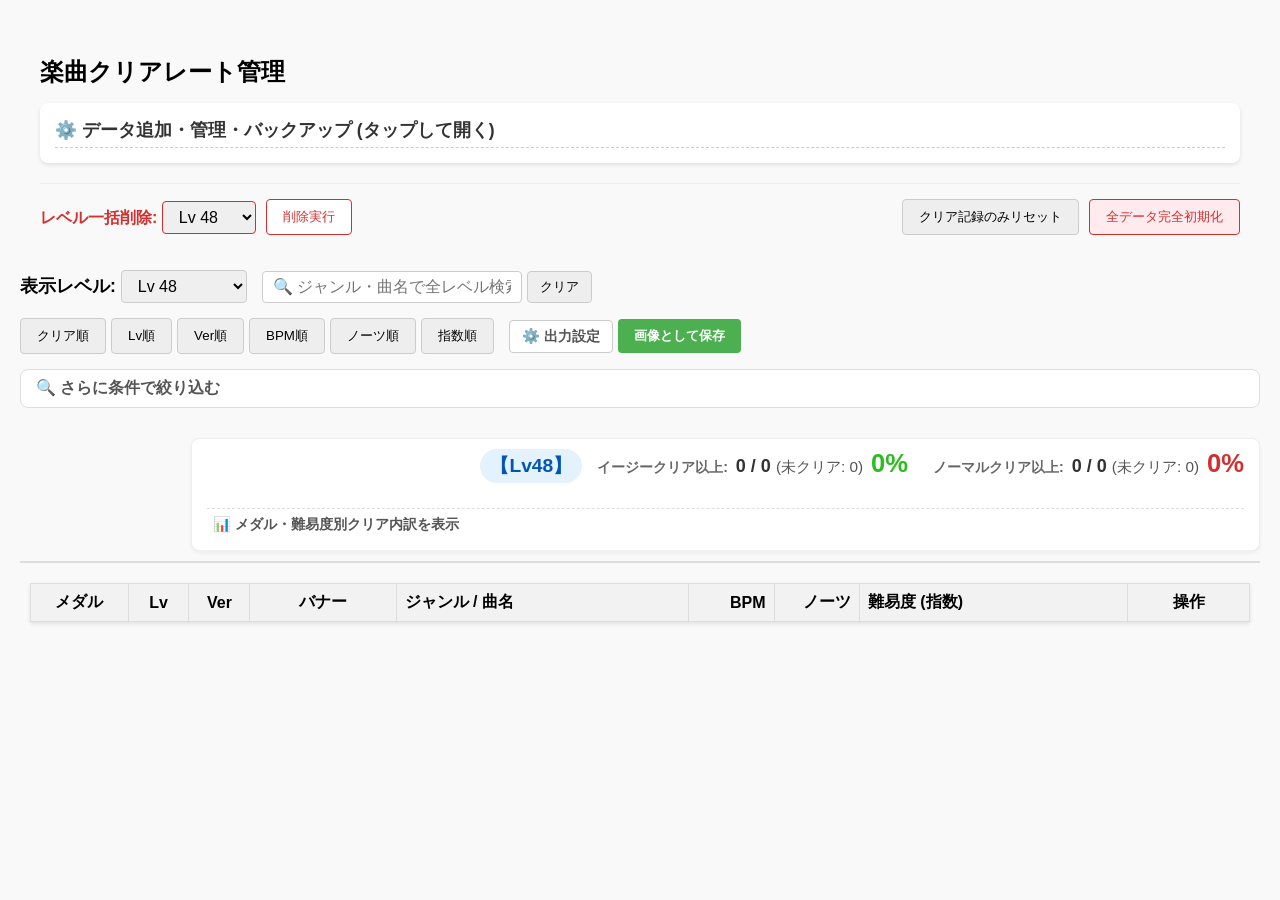
==== commit cbf34074: "Update popn_Clear-Rate_app.html" ====
--- a/popn_Clear-Rate_app.html
+++ b/popn_Clear-Rate_app.html
@@ -193,14 +193,7 @@
                 </div>
             </div>
         </details>
-        ```
-
-### 💡 この変更によるメリット
-* 通常時は「⚙️ データ追加・管理・バックアップ」という1行のタイトルだけになり、**画面上部が非常にコンパクト**になります。
-* 楽曲を追加したい時や、初期化したい時だけタップして開けば、いままで通りのボタンが現れます。
-* 先ほど追加した「スマホ用CSS」とも連動し、開いた時もスマホの画面幅に綺麗に収まります。
-
-書き換えたら上書き保存し、GitHubにアップロード（Commit）してスマホから確認してみてください！かなりアプリっぽい見た目に近づくはずです。
+
             </details>
             
             <hr style="border: none; border-top: 1px solid #eee; margin: 15px 0;">
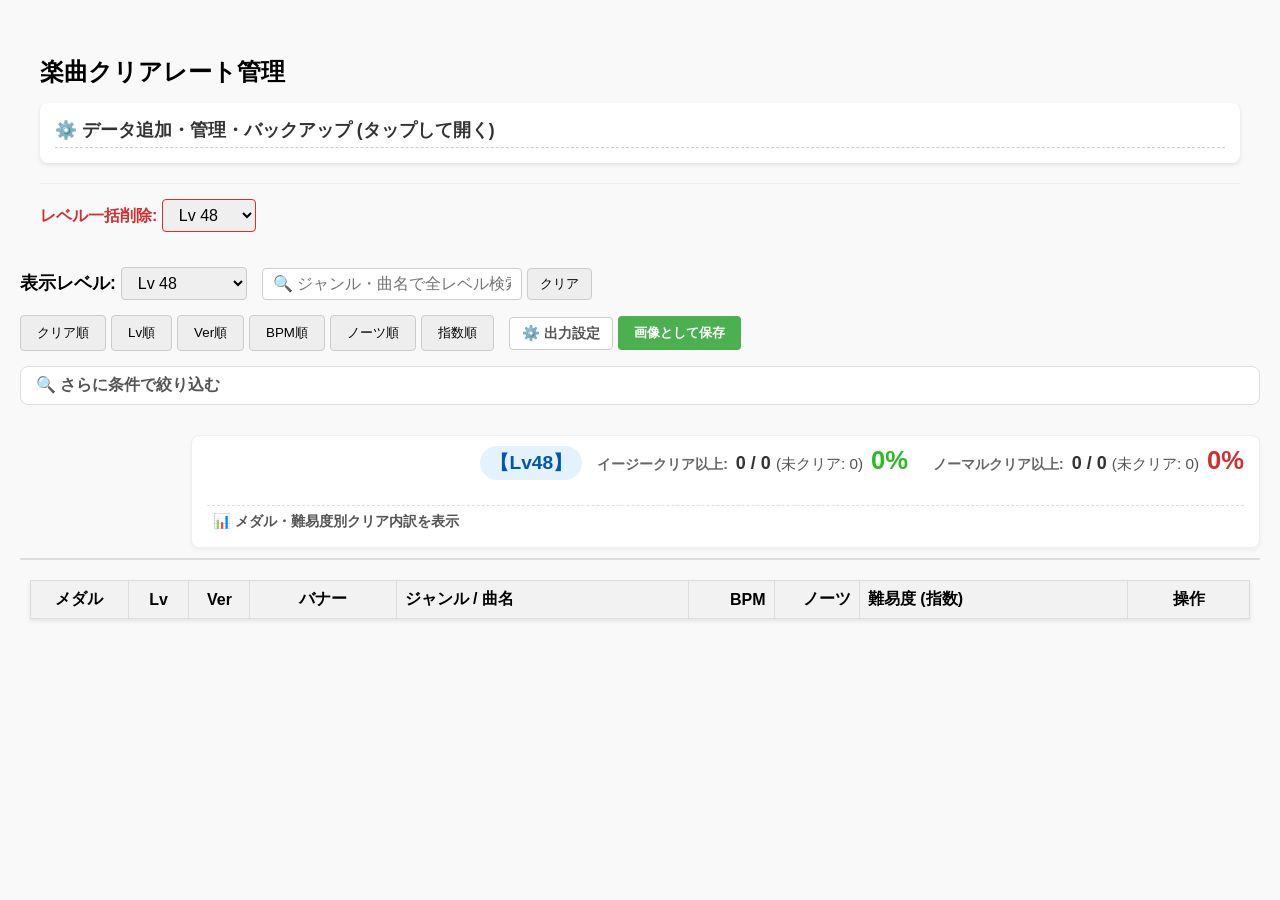
==== commit 1361028b: "Update popn_Clear-Rate_app.html" ====
--- a/popn_Clear-Rate_app.html
+++ b/popn_Clear-Rate_app.html
@@ -193,7 +193,7 @@
                 </div>
             </div>
         </details>
-
+        
             </details>
             
             <hr style="border: none; border-top: 1px solid #eee; margin: 15px 0;">
@@ -215,12 +215,6 @@
                         <option value="その他">その他</option>
                     </select>
                 </label>
-                <button onclick="deleteLevelData()" style="color: #d32f2f; border-color: #d32f2f; background-color: #fff;">削除実行</button>
-                
-                <div style="margin-left: auto; display: flex; gap: 10px;">
-                    <button onclick="clearRecordsOnly()">クリア記録のみリセット</button>
-                    <button onclick="initializeData()" class="btn-danger">全データ完全初期化</button>
-                </div>
             </div>
         </div>
 
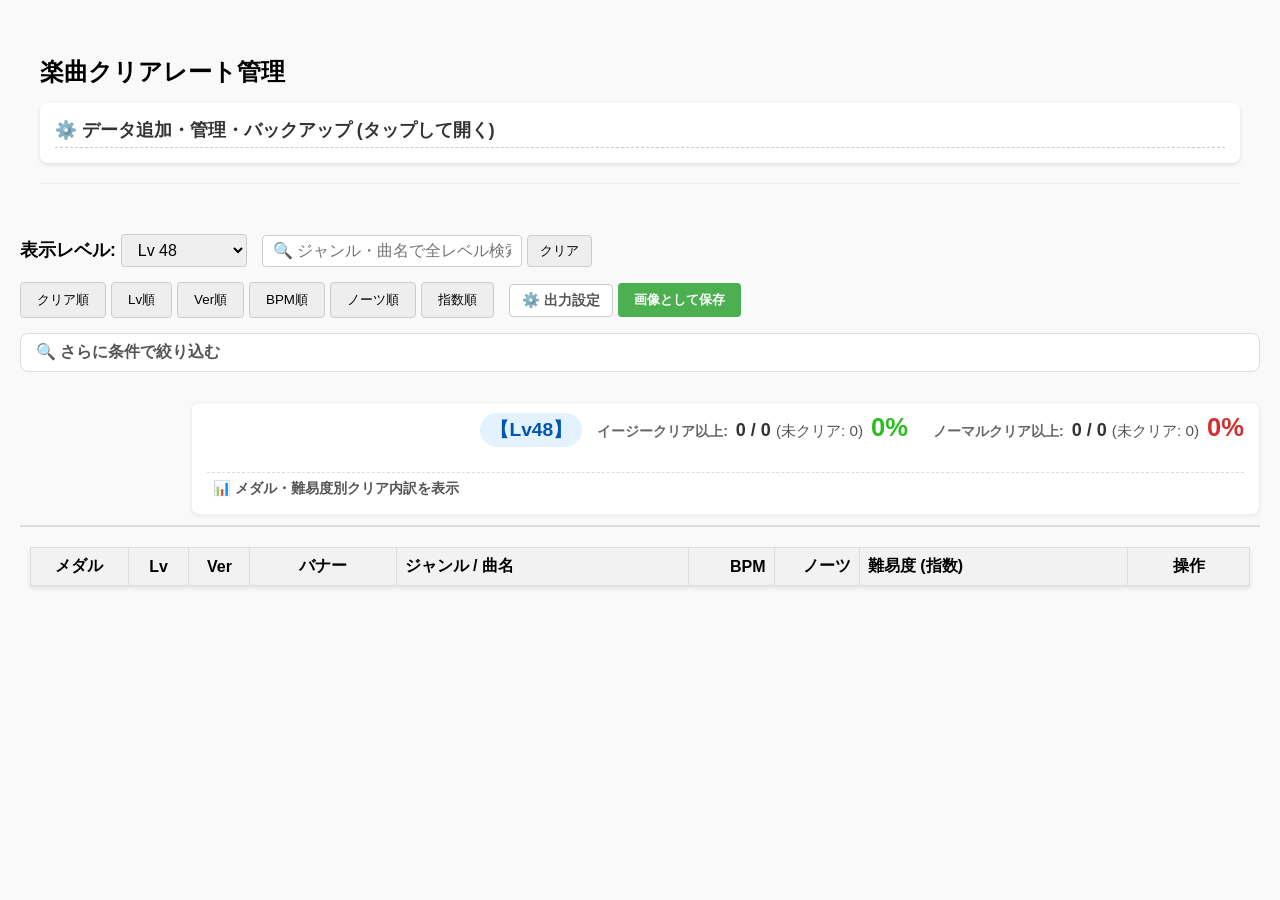
==== commit 89d07572: "Update popn_Clear-Rate_app.html" ====
--- a/popn_Clear-Rate_app.html
+++ b/popn_Clear-Rate_app.html
@@ -194,28 +194,10 @@
             </div>
         </details>
         
-            </details>
+        </details>
             
             <hr style="border: none; border-top: 1px solid #eee; margin: 15px 0;">
             
-            <div class="flex-row" style="margin-bottom: 0;">
-                <label style="font-weight: bold; color: #d32f2f;">レベル一括削除: 
-                    <select id="delete-level" style="border-color: #d32f2f;">
-                        <option value="50">Lv 50</option>
-                        <option value="49">Lv 49</option>
-                        <option value="48" selected>Lv 48</option>
-                        <option value="47">Lv 47</option>
-                        <option value="46">Lv 46</option>
-                        <option value="45">Lv 45</option>
-                        <option value="44">Lv 44</option>
-                        <option value="43">Lv 43</option>
-                        <option value="42">Lv 42</option>
-                        <option value="41">Lv 41</option>
-                        <option value="40">Lv 40</option>
-                        <option value="その他">その他</option>
-                    </select>
-                </label>
-            </div>
         </div>
 
         <div class="view-header">
